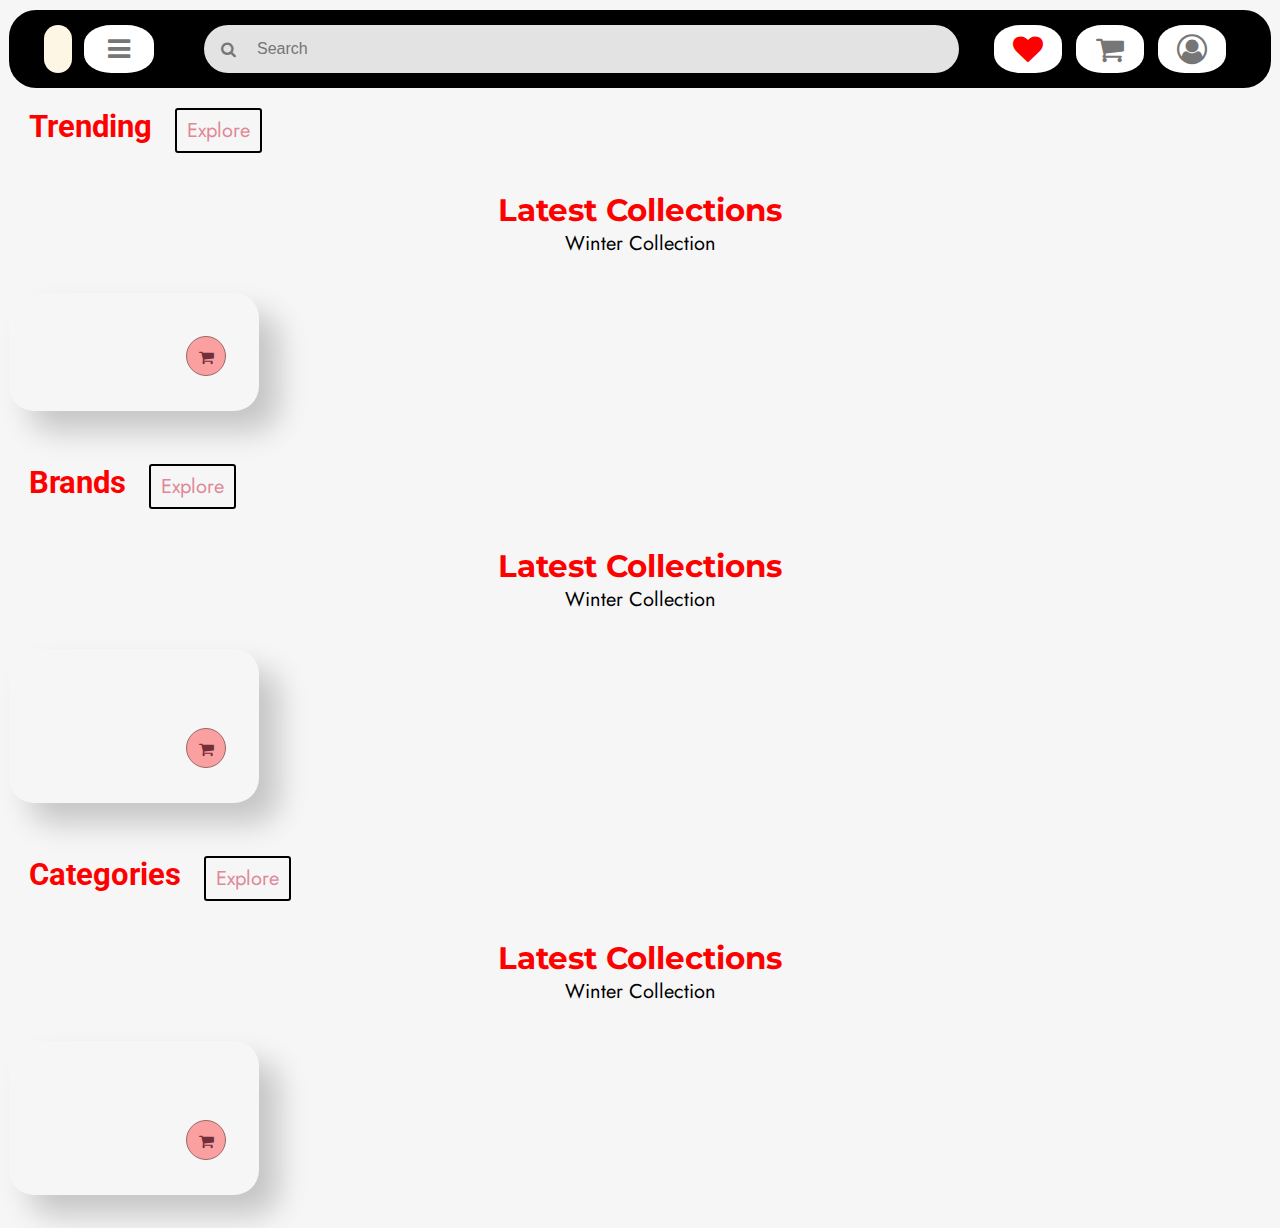
==== index.html @ bd1f5af5 "Add files via upload" ====
<!DOCTYPE html>
<html lang="en" dir="ltr">
  <head>
    <meta charset="utf-8">
    <title></title>
  <link rel="stylesheet" href="https://cdnjs.cloudflare.com/ajax/libs/font-awesome/4.7.0/css/font-awesome.min.css">
 <!-- fonts -->
 <link rel="preconnect" href="https://fonts.googleapis.com">
 <link rel="preconnect" href="https://fonts.gstatic.com" crossorigin>
 <link href="https://fonts.googleapis.com/css2?family=Jost:wght@300&family=Montserrat:ital,wght@1,100&family=Noto+Serif+JP:wght@200&family=Roboto:wght@300&display=swap" rel="stylesheet">
 <!-- fonts -->
    <link rel="stylesheet" href="styles.css">
  </head>
  <body>
    <div class="NavBar">
    <div class="left">
    <div class="homeDiv logo">  <a href="#" class="home"><img class="" src="images/logo.png" alt=""></div>
    <a href="#" class="items"><i class="fa fa-bars "style="font-size:26px;" aria-hidden="true"></i></a>

    </div>
    <div class="search">
    <i class="fa fa-search"></i>
      <input type="search" name="" placeholder="Search" id="">
    </div>
    <div class="right">
      <a href="#" class="items"><i class="fa fa-heart " style="font-size:30px;color:red"></i></a>
      <a href="#" class="items"><i class="fa fa-shopping-cart" style="font-size:30px;" aria-hidden="true"></i></a>

      <a href="#" class="items"><i class="fa fa-user-circle-o" style="font-size:30px;" aria-hidden="true"></i></a>
    </div>
  </div>
  <div class="title">
    <h2 class="tren">Trending</h2>
    <span class="trenBut"><a href="#" class="squ_btn">Explore</a></span>
  </div>
<secttion class="section-I1" id="iteam1">
  <h2>Latest Collections</h2>
  <p>Winter Collection</p>
  <div class="products-container">
    <div class="products">
      <img src="images/iteam1.jpg" alt="">
      <ul class=rightElementsOfProduct>
        <li>
          <i class="fa fa-heart"></i>
          <!-- <span>Wishlist</span> -->
        </li>
        <li>
          <i class="fa fa-shopping-cart"></i>
          <!-- <span>Cart</span> -->
        </li>
        <li>
          <i class="fa fa-eye"></i>
          <!-- <span>Like</span> -->
        </li>
      </ul>
      <div class="information">
        <h4>Price of Product</h4>
        <div class="star">
          <i class="fa fa-star"></i>
          <i class="fa fa-star"></i>
          <i class="fa fa-star"></i>
          <i class="fa fa-star"></i>
        </div>
      </div>
      <a href="#"><i class="fa fa-shopping-cart product-cart" ></i></a>
    </div>
  </div>
</secttion>












<div class="title">
  <h2 class="tren">Brands</h2>
  <span class="trenBut"><a href="#" class="squ_btn">Explore</a></span>
</div>
<secttion class="section-I1" id="iteam1">
<h2>Latest Collections</h2>
<p>Winter Collection</p>
<div class="products-container">
  <div class="products">
    <img src="images/iteam1.jpg" alt="">
    <div class="information">
      <span>Product Name</span>
      <h5>Additional Information</h5>
      <div class="star">
        <i class="fa fa-star"></i>
        <i class="fa fa-star"></i>
        <i class="fa fa-star"></i>
        <i class="fa fa-star"></i>
      </div>
      <h4>Price of Product</h4>
    </div>
    <a href="#"><i class="fa fa-shopping-cart product-cart" ></i></a>
  </div>
</div>
</secttion>










<div class="title">
  <h2 class="tren">Categories</h2>
  <span class="trenBut"><a href="#" class="squ_btn">Explore</a></span>
</div>
<secttion class="section-I1" id="iteam1">
<h2>Latest Collections</h2>
<p>Winter Collection</p>
<div class="products-container">
  <div class="products">
    <img src="images/iteam1.jpg" alt="">
    <div class="information">
      <span>Product Name</span>
      <h5>Additional Information</h5>
      <div class="star">
        <i class="fa fa-star"></i>
        <i class="fa fa-star"></i>
        <i class="fa fa-star"></i>
        <i class="fa fa-star"></i>
      </div>
      <h4>Price of Product</h4>
    </div>
    <a href="#"><i class="fa fa-shopping-cart product-cart" ></i></a>
  </div>
</div>
</secttion>
  </body>
</html>
---- styles.css ----
* {
  margin: 0 3px;
  padding: 0;
  box-sizing: border-box;
  font-size: 1rem;
}
body {
  background: #f6f6f6;
}
* a {
  text-decoration: none;
  color: #151515;
}
.NavBar {
  display: flex;
  align-items: center;
  justify-content: space-between;
  background-color: #000;
  padding: 0.938rem;
  border-radius: 27px;
  margin-top: 10px;

}

.left {
  display: flex;
  align-items: center;
  width: 20%;
  transform: translateX(14px);
}
/* .left .logo {
  border-radius: 50%;
  width: 3rem;
  height: 3rem;
  display: flex;
  align-items: center;
  justify-content: center;
}
.left .logo:hover {
  background-color: #e5e5e5;
}
.left .logo i {
  color: #e60022;
  font-size: 24px;
} */

.left .homeDiv {
font-weight: bolder;
  height: 3rem;
  color: #fff;
  padding: 0.5rem;
  background-color: #fff;
  display: flex;
  align-items: center;
  justify-content: center;
  border-radius: 1.563rem;
}
.left .logo{
background-color: #FDF6E4;
}
.left .homeDiv .home .MannText{
  color: red;
  font-size: 22px;
}
.avatar {
  width: 3rem;
  height: 3rem;
  border-radius: 50%;
  display: flex;
  align-items: center;
  justify-content: center;
}
.avatar .img {
  height: 2rem;
  width: 2rem;
  position: relative;
  border-radius: 50%;
  overflow: hidden;
}
.avatar .img img {
  position: absolute;
  object-fit: cover;
  width: 100%;
  height: 100%;
}
.search {
  width: 71%;
  display: flex;
  justify-content: center;
  align-items: center;
  height: 3rem;
  border-radius: 25px;
  overflow: hidden;
  background: #e3e3e3;
    transform: translateX(-42px);
}
.search:hover {
  background: #c9c9c9;
}
.search i {
  width: 3rem;
  height: 3rem;
  display: flex;
  align-items: center;
  justify-content: center;
  color: #767676;

}
.search input {
  width: 100%;
  border: none;
  background: none;
  outline: none;
  padding-right: 1rem;

}
}
.search input::placeholder {
  color: #767676;
  font-size: 1rem;
}
.right {
  width: 20%;
  display: flex;
  align-items: center;
  transform: translateX(-16px);
}
.items {
  background-color: #fff;
  border-radius: 39%;
  width: 4.4rem;
  height: 3rem;
  display: flex;
  align-items: center;
  justify-content: center;
      margin-right: 11px;
}
.items:hover {
  background: #e5e5e5;
}
.items i {
  font-size: 1rem;
  color: #767676;
}
/* Treanding section */
.title{
  margin: 20px;
}

h2{
  font-size: 31px;
  color: red;
  font-family: 'Montserrat', sans-serif;
}
p{
  font-family: 'Jost', sans-serif;
  font-size: 20px;
}
.trenBut{
  display: inline-block;
  padding-left: 10px;
  font-family: 'Noto Serif JP', serif;
}
.tren{
  display: inline-block;
font-family: 'Roboto', sans-serif;
}
.title .squ_btn {
  font-family: 'Jost', sans-serif;
font-size: 20px;
    display: inline-block;
    padding: 0.3em 0.5em;
    text-decoration: none;
    color: #DF8896;
    border: solid 2px #000000;
    border-radius: 3px;
    transition: .4s;
}

.squ_btn:hover {
    background: #DF8896;
    color: white;
}
/* Treanding section */

/* products css */
#iteam1{
  text-align: center;
}
#iteam1 .products-container{
  display: flex;
  flex-wrap: wrap;
  justify-content: space-between;
  padding-top: 20px;
}
#iteam1 .products{
  width: 23%;
  max-width: 250px;
  padding: 10px 12px;
  border: 1px solid #cce&d0;
  border-radius: 25px;
cursor: pointer;
box-shadow: 20px 20px 30px rgba(0,0,0,0.2);
transition: 0.2s ease;
margin : 15px 0;
position: relative;
}
#iteam1 .products:hover{
  box-shadow: 20px 20px 30px rgba(0,0,0,0.6);

}
#iteam1 .products img{
  width: 100%;
  border-radius: 20px;
}
#iteam1 .products .information{
text-align: left;
padding: 10px 0;
opacity: 0;

}
#iteam1 .products .information:hover{
  opacity: 1;
}

#iteam1 .products .information i{
  font-size: 12px;
  color: rgb(243,181,25);
}
#iteam1 .products .information h4{
  padding-top: 7px;
  color: #D2042D;
  font-size: 15px;
  font-weight: 700;
}

#iteam1 .products .product-cart{
  width: 40px;
  height: 40px;
  line-height:40px;
  border-radius: 50px;
  background-color: #FAA0A0;
  font-weight: 500px;
  color: 	#722F37;
  border: 1px solid #986868;
  position: absolute;
  bottom:35px;
  right: 30px;
}

.rightElementsOfProduct{
  position: absolute;
  top: 10px;
  right: 10px;
}
.rightElementsOfProduct li{
  position: relative;
  list-style: none;
  width: 40px;
  height: 40px;
  background: #fff;
  display: flex;
  justify-content: center;
  align-items: center;
  margin: 4px;
  cursor: pointer;
opacity: 0;
transition: .1s;

}
.rightElementsOfProduct li:nth-child(2){
  transition-delay: 0.05s;
}
.rightElementsOfProduct li:nth-child(3){
  transition-delay: 0.1s;
}
.products:hover .rightElementsOfProduct li{
  opacity: 1;
}
.rightElementsOfProduct li:hover{
  background: #ff2020;
  color: #fff;
}
/*  */
/* products css */



/* .items-down {
  border-radius: 30%;
width: 3rem;
height: 2.8rem;
  display: flex;
  align-items: center;
  justify-content: center;
  padding: 0.3rem;
}
.items-down:hover {
  background: #e5e5e5;
} */



/* .rightElementsOfProduct li span{
  position: absolute;
  right: 50px;top: 22px;
  transform: translateY(-50%) translateX(-20px);
  white-space: nowrap;
  padding: 4px 60px;
  background-color: #fff;
  color: #333;
  font-weight: 500;
  font-size: 12px;
  border-radius: 4px;
  pointer-events: none;
  opacity: 0;
  transition: 0.4s;
}
.rightElementsOfProduct li:hover span{
  transform: translateY(-50%) translateX(0px);
  opacity: 1;
}
.rightElementsOfProduct li span::before{
  content: "";
  position: absolute;
  top: 50%;
  right: -4px;
  width: 8px;
  height: 8px;
  background: #fff;
  transform: translateY(-50%) rotate(45deg);

} */
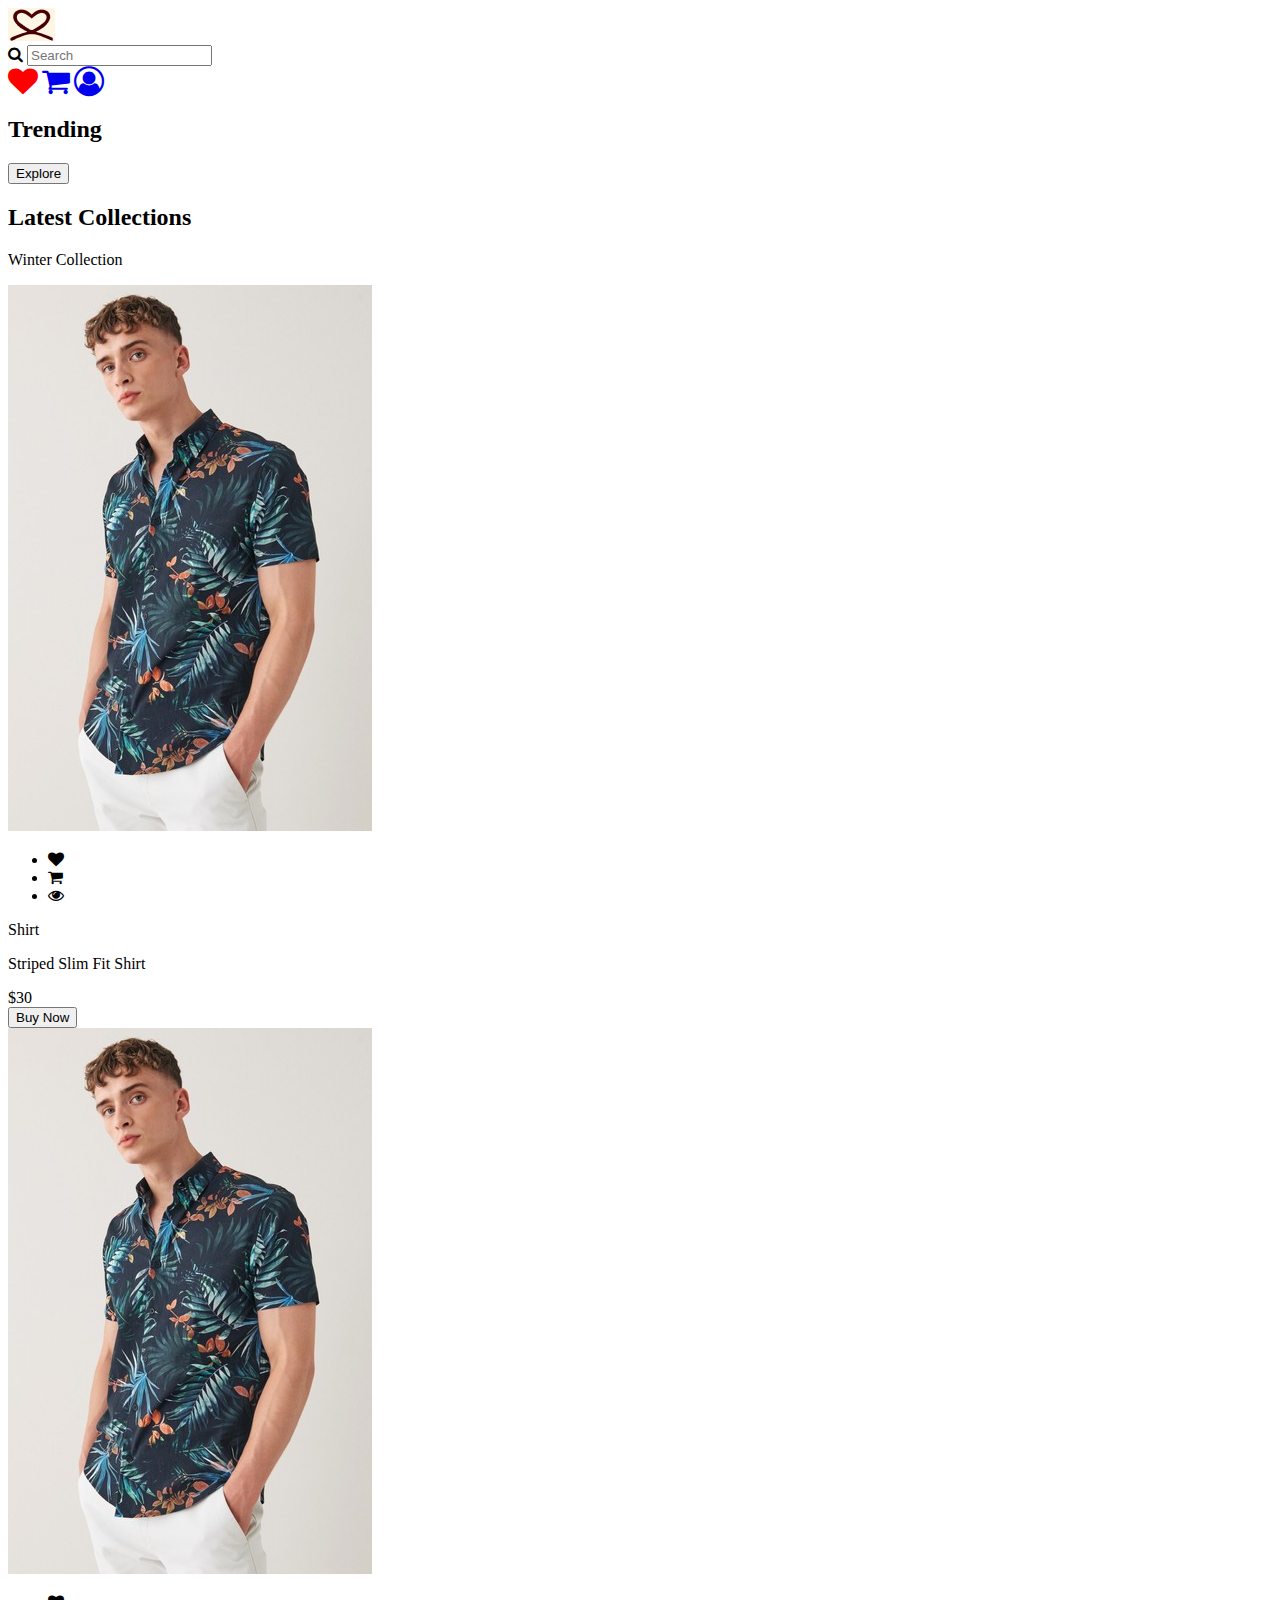
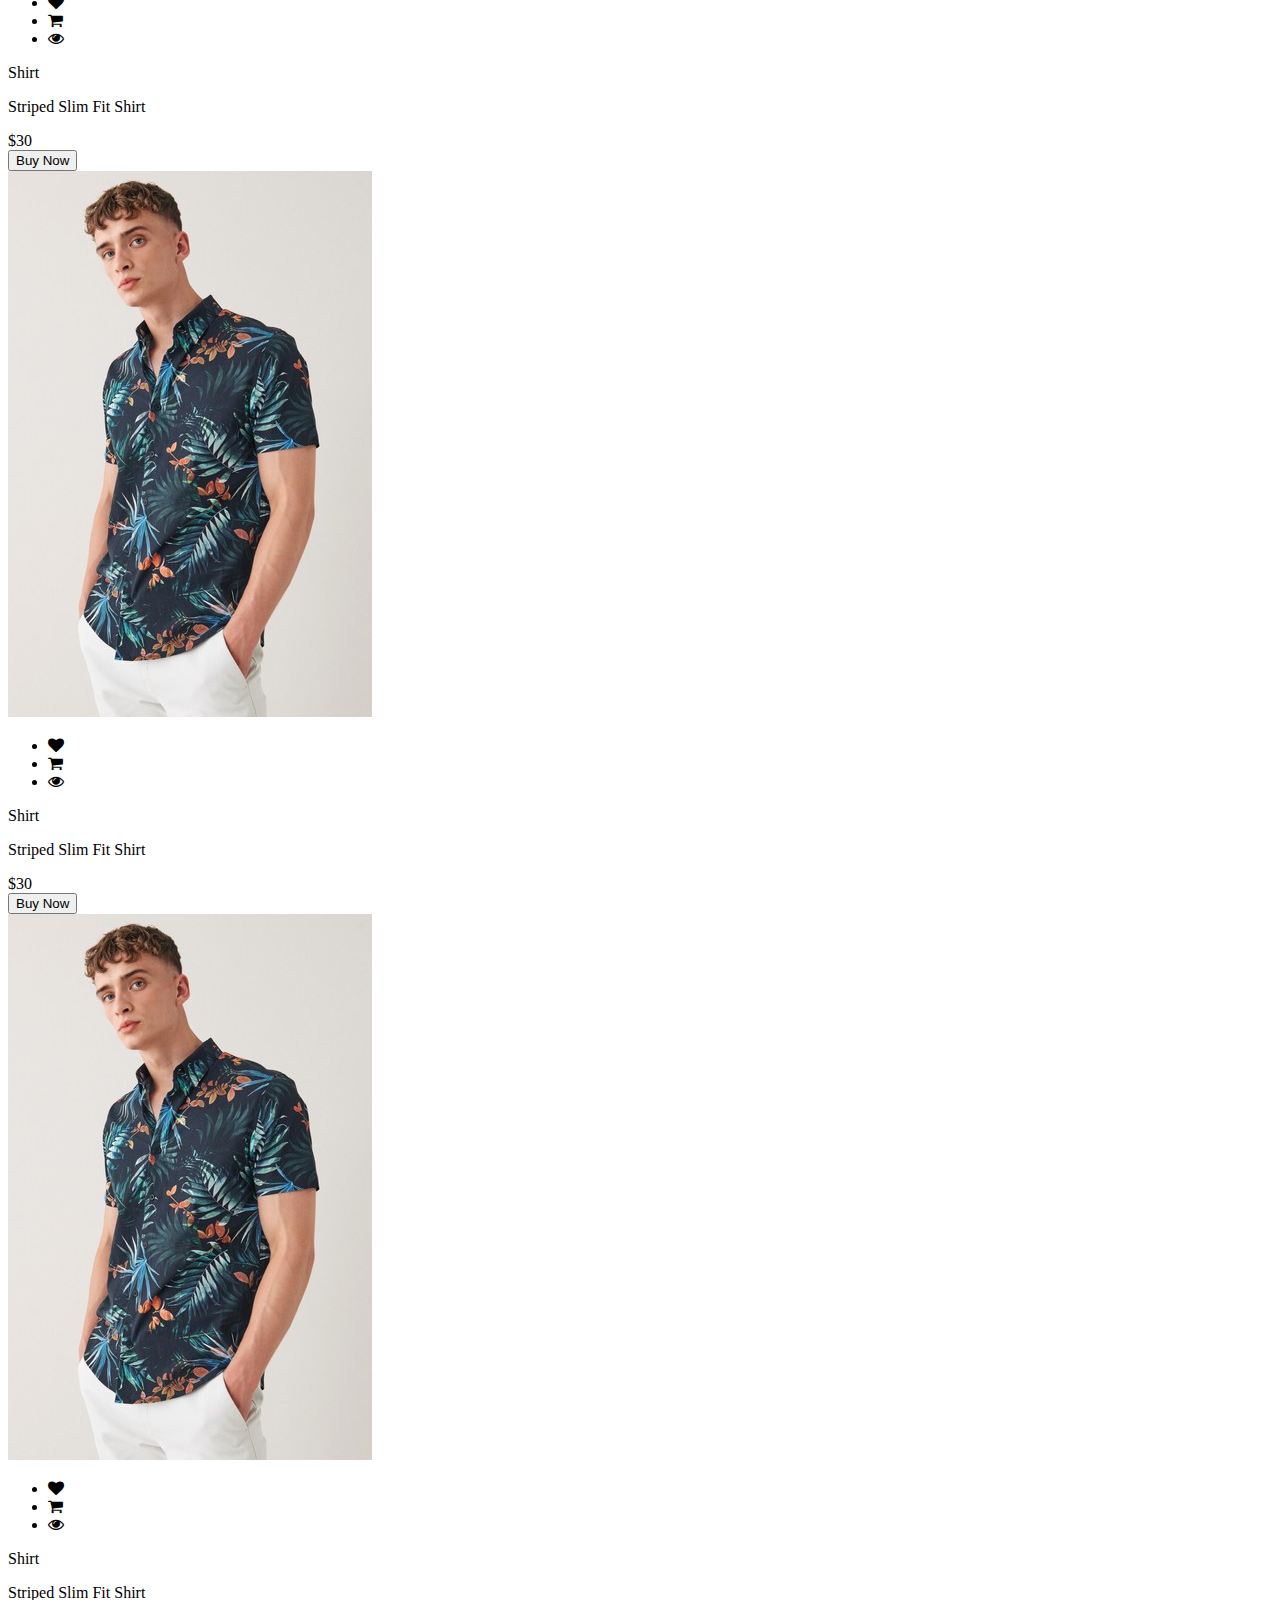
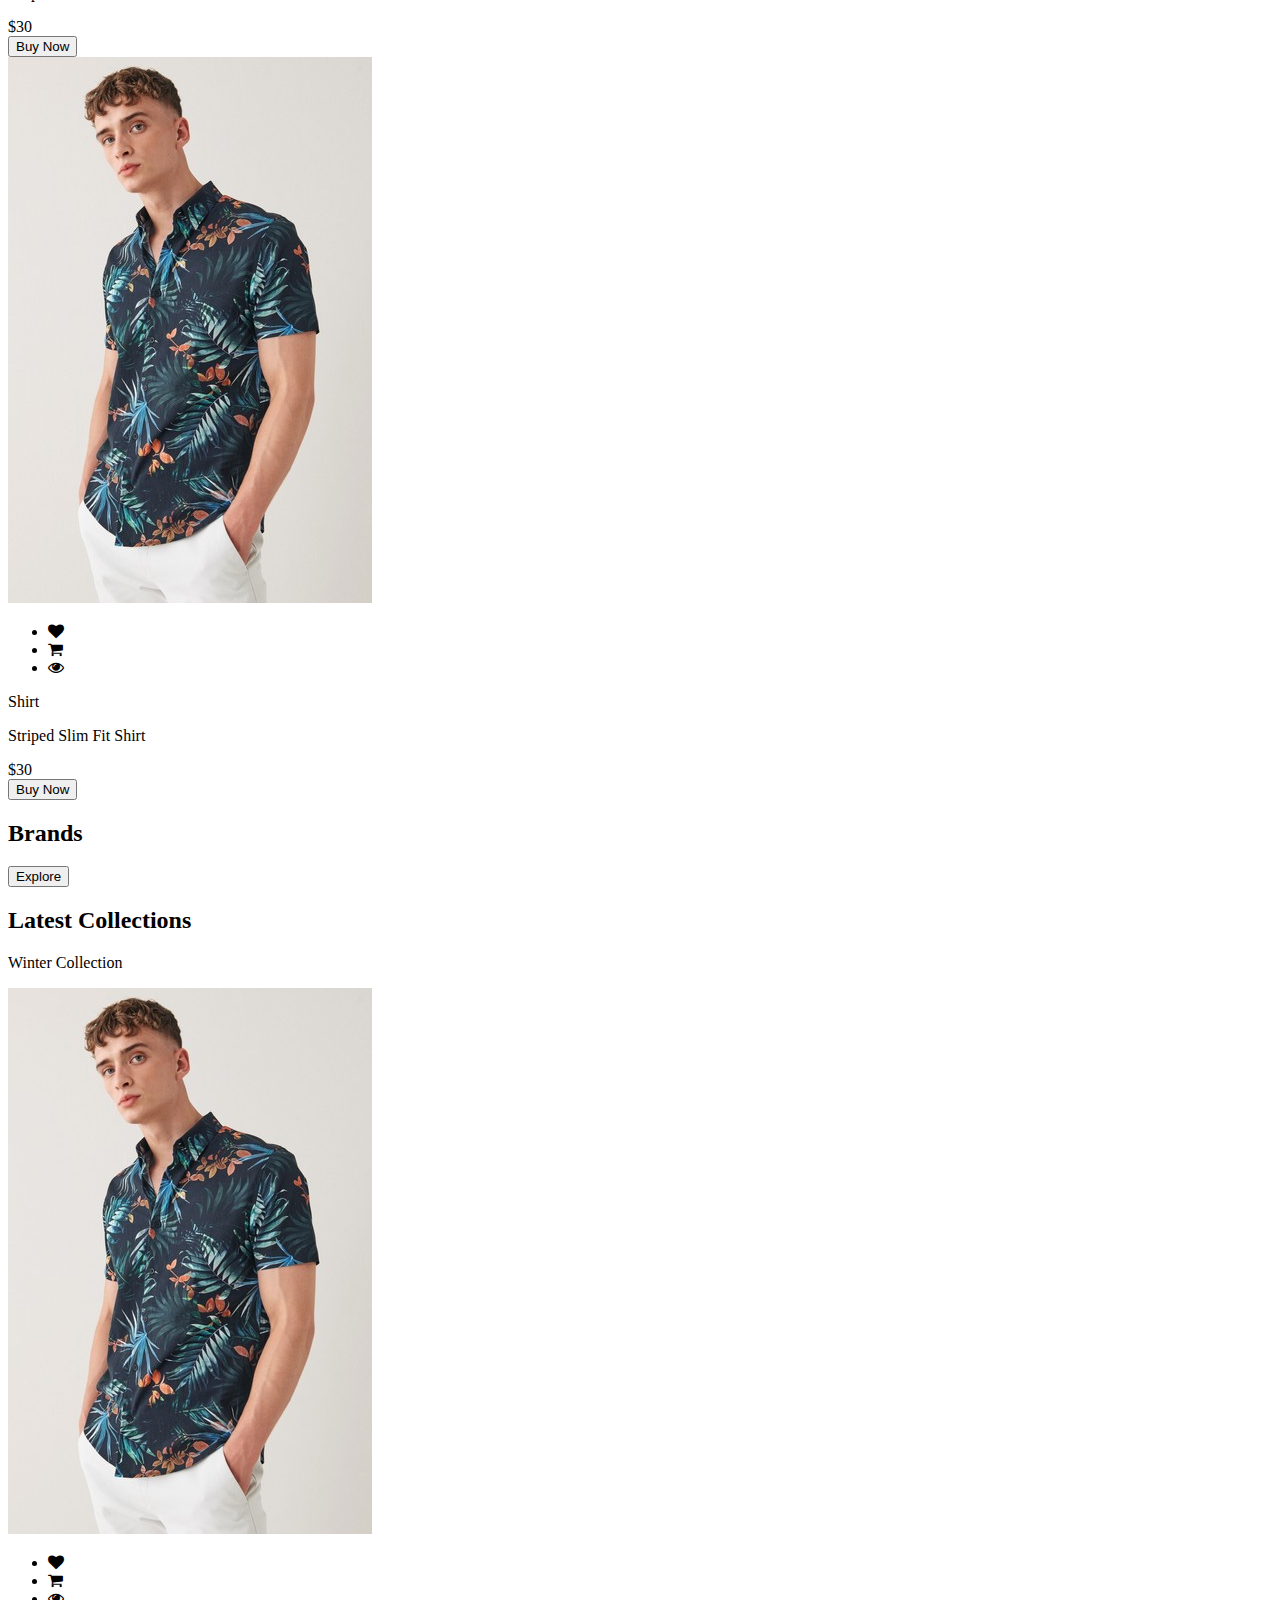
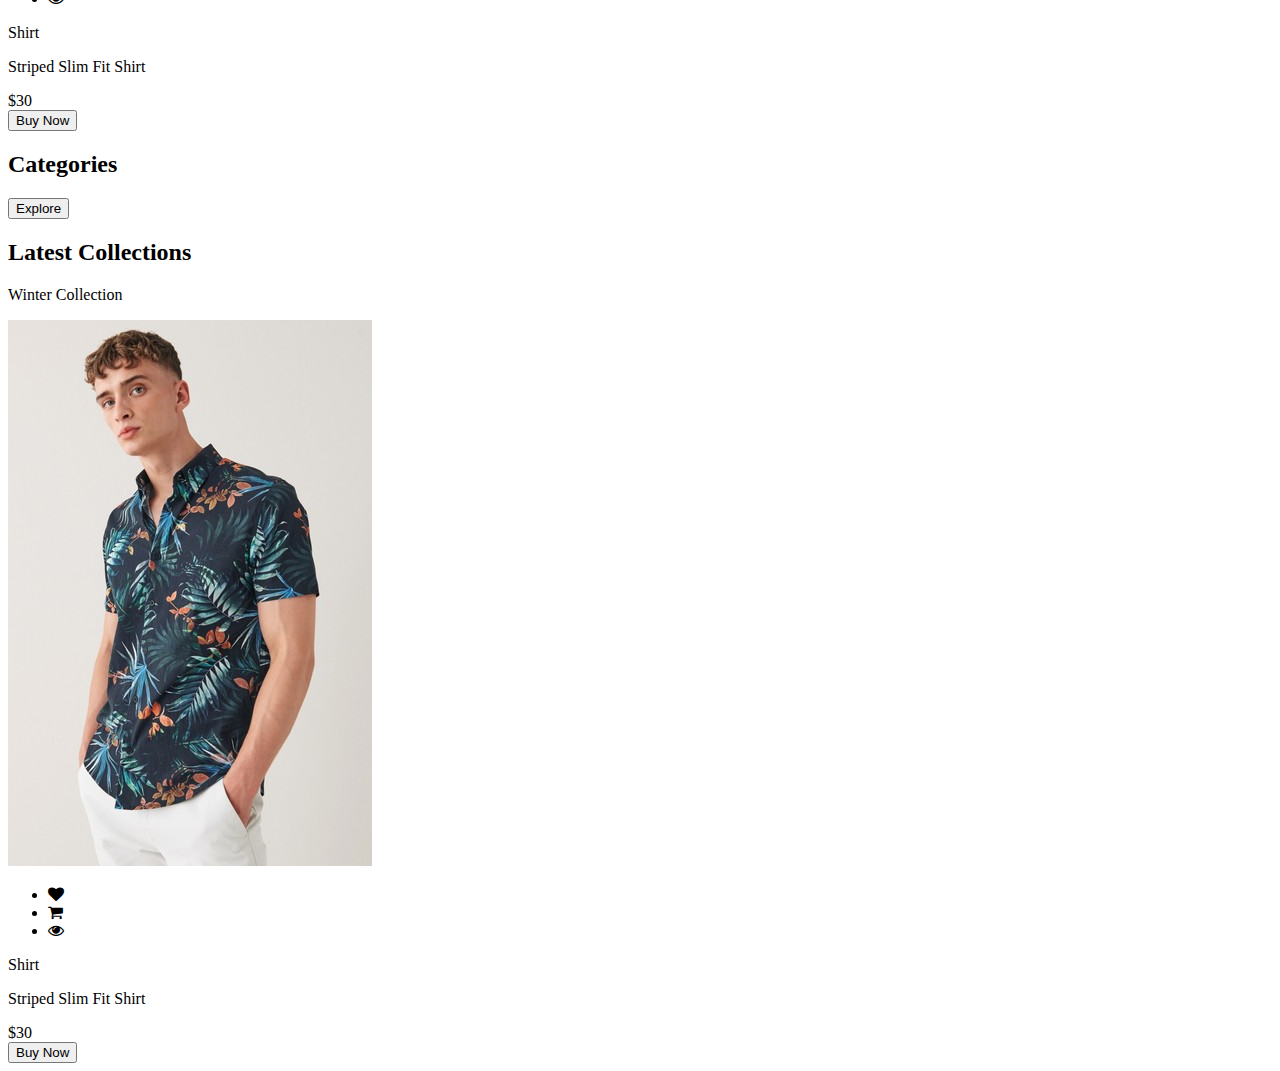
==== commit ce0039c4: "Update index.html" ====
--- a/index.html
+++ b/index.html
@@ -7,15 +7,21 @@
  <!-- fonts -->
  <link rel="preconnect" href="https://fonts.googleapis.com">
  <link rel="preconnect" href="https://fonts.gstatic.com" crossorigin>
- <link href="https://fonts.googleapis.com/css2?family=Jost:wght@300&family=Montserrat:ital,wght@1,100&family=Noto+Serif+JP:wght@200&family=Roboto:wght@300&display=swap" rel="stylesheet">
+<link href="https://fonts.googleapis.com/css2?family=Jost:wght@300&family=Montserrat:ital,wght@1,100&family=Noto+Serif+JP:wght@200&family=Roboto:wght@300&display=swap" rel="stylesheet">
+<link href="https://fonts.googleapis.com/css2?family=Edu+SA+Beginner:wght@500&family=Edu+VIC+WA+NT+Beginner:wght@500&display=swap" rel="stylesheet">
  <!-- fonts -->
-    <link rel="stylesheet" href="styles.css">
+    <link rel="stylesheet" href="css/styles.css">
+
   </head>
   <body>
     <div class="NavBar">
     <div class="left">
     <div class="homeDiv logo">  <a href="#" class="home"><img class="" src="images/logo.png" alt=""></div>
-    <a href="#" class="items"><i class="fa fa-bars "style="font-size:26px;" aria-hidden="true"></i></a>
+    <a href="#" class="items">       <div class="hamburger-lines">
+              <span class="line line1"></span>
+              <span class="line line2"></span>
+              <span class="line line3"></span>
+            </div>  </a>
 
     </div>
     <div class="search">
@@ -29,43 +35,185 @@
       <a href="#" class="items"><i class="fa fa-user-circle-o" style="font-size:30px;" aria-hidden="true"></i></a>
     </div>
   </div>
+
+
+
   <div class="title">
     <h2 class="tren">Trending</h2>
-    <span class="trenBut"><a href="#" class="squ_btn">Explore</a></span>
-  </div>
-<secttion class="section-I1" id="iteam1">
+    <button type="button" class="buttonn slide">
+  <div class="ExploreFont">Explore</div>
+  <i class="icon-arrow-right"></i>
+</button>
+  </div>
+
+
+
+<section class="section-I1" id="iteam1">
   <h2>Latest Collections</h2>
   <p>Winter Collection</p>
   <div class="products-container">
-    <div class="products">
-      <img src="images/iteam1.jpg" alt="">
-      <ul class=rightElementsOfProduct>
-        <li>
-          <i class="fa fa-heart"></i>
-          <!-- <span>Wishlist</span> -->
-        </li>
-        <li>
-          <i class="fa fa-shopping-cart"></i>
-          <!-- <span>Cart</span> -->
-        </li>
-        <li>
-          <i class="fa fa-eye"></i>
-          <!-- <span>Like</span> -->
-        </li>
-      </ul>
-      <div class="information">
-        <h4>Price of Product</h4>
-        <div class="star">
-          <i class="fa fa-star"></i>
-          <i class="fa fa-star"></i>
-          <i class="fa fa-star"></i>
-          <i class="fa fa-star"></i>
-        </div>
-      </div>
-      <a href="#"><i class="fa fa-shopping-cart product-cart" ></i></a>
-    </div>
-  </div>
-</secttion>
+
+
+    <div class="products">
+      <img src="images/iteam1.jpg" alt="">
+      <ul class=rightElementsOfProduct>
+        <li>
+          <i class="fa fa-heart"></i>
+          <!-- <span>Wishlist</span> -->
+        </li>
+        <li>
+          <i class="fa fa-shopping-cart"></i>
+          <!-- <span>Cart</span> -->
+        </li>
+        <li>
+          <i class="fa fa-eye"></i>
+          <!-- <span>Like</span> -->
+        </li>
+      </ul>
+
+      <div class="content">
+        <div class="row">
+          <div class="details">
+            <span>Shirt</span>
+            <p>Striped Slim Fit Shirt</p>
+          </div>
+          <div class="price">$30</div>
+        </div>
+        <div class="buttons">
+          <button>Buy Now</button>
+        </div>
+      </div>
+    </div>
+
+
+    <div class="products">
+      <img src="images/iteam1.jpg" alt="">
+      <ul class=rightElementsOfProduct>
+        <li>
+          <i class="fa fa-heart"></i>
+          <!-- <span>Wishlist</span> -->
+        </li>
+        <li>
+          <i class="fa fa-shopping-cart"></i>
+          <!-- <span>Cart</span> -->
+        </li>
+        <li>
+          <i class="fa fa-eye"></i>
+          <!-- <span>Like</span> -->
+        </li>
+      </ul>
+
+      <div class="content">
+        <div class="row">
+          <div class="details">
+            <span>Shirt</span>
+            <p>Striped Slim Fit Shirt</p>
+          </div>
+          <div class="price">$30</div>
+        </div>
+        <div class="buttons">
+          <button>Buy Now</button>
+        </div>
+      </div>
+    </div>
+
+
+    <div class="products">
+      <img src="images/iteam1.jpg" alt="">
+      <ul class=rightElementsOfProduct>
+        <li>
+          <i class="fa fa-heart"></i>
+          <!-- <span>Wishlist</span> -->
+        </li>
+        <li>
+          <i class="fa fa-shopping-cart"></i>
+          <!-- <span>Cart</span> -->
+        </li>
+        <li>
+          <i class="fa fa-eye"></i>
+          <!-- <span>Like</span> -->
+        </li>
+      </ul>
+
+      <div class="content">
+        <div class="row">
+          <div class="details">
+            <span>Shirt</span>
+            <p>Striped Slim Fit Shirt</p>
+          </div>
+          <div class="price">$30</div>
+        </div>
+        <div class="buttons">
+          <button>Buy Now</button>
+        </div>
+      </div>
+    </div>
+
+    <div class="products">
+      <img src="images/iteam1.jpg" alt="">
+      <ul class=rightElementsOfProduct>
+        <li>
+          <i class="fa fa-heart"></i>
+          <!-- <span>Wishlist</span> -->
+        </li>
+        <li>
+          <i class="fa fa-shopping-cart"></i>
+          <!-- <span>Cart</span> -->
+        </li>
+        <li>
+          <i class="fa fa-eye"></i>
+          <!-- <span>Like</span> -->
+        </li>
+      </ul>
+
+      <div class="content">
+        <div class="row">
+          <div class="details">
+            <span>Shirt</span>
+            <p>Striped Slim Fit Shirt</p>
+          </div>
+          <div class="price">$30</div>
+        </div>
+        <div class="buttons">
+          <button>Buy Now</button>
+        </div>
+      </div>
+    </div>
+
+    <div class="products">
+      <img src="images/iteam1.jpg" alt="">
+      <ul class=rightElementsOfProduct>
+        <li>
+          <i class="fa fa-heart"></i>
+          <!-- <span>Wishlist</span> -->
+        </li>
+        <li>
+          <i class="fa fa-shopping-cart"></i>
+          <!-- <span>Cart</span> -->
+        </li>
+        <li>
+          <i class="fa fa-eye"></i>
+          <!-- <span>Like</span> -->
+        </li>
+      </ul>
+
+      <div class="content">
+        <div class="row">
+          <div class="details">
+            <span>Shirt</span>
+            <p>Striped Slim Fit Shirt</p>
+          </div>
+          <div class="price">$30</div>
+        </div>
+        <div class="buttons">
+          <button>Buy Now</button>
+        </div>
+      </div>
+    </div>
+
+
+  </div>
+</section>
 
 
 
@@ -80,29 +228,47 @@
 
 <div class="title">
   <h2 class="tren">Brands</h2>
-  <span class="trenBut"><a href="#" class="squ_btn">Explore</a></span>
+  <button type="button" class="buttonn slide">
+<div class="ExploreFont">Explore</div>
+<i class="icon-arrow-right"></i>
+</button>
 </div>
-<secttion class="section-I1" id="iteam1">
+<section class="section-I1" id="iteam1">
 <h2>Latest Collections</h2>
 <p>Winter Collection</p>
 <div class="products-container">
   <div class="products">
     <img src="images/iteam1.jpg" alt="">
-    <div class="information">
-      <span>Product Name</span>
-      <h5>Additional Information</h5>
-      <div class="star">
-        <i class="fa fa-star"></i>
-        <i class="fa fa-star"></i>
-        <i class="fa fa-star"></i>
-        <i class="fa fa-star"></i>
-      </div>
-      <h4>Price of Product</h4>
-    </div>
-    <a href="#"><i class="fa fa-shopping-cart product-cart" ></i></a>
+    <ul class=rightElementsOfProduct>
+      <li>
+        <i class="fa fa-heart"></i>
+        <!-- <span>Wishlist</span> -->
+      </li>
+      <li>
+        <i class="fa fa-shopping-cart"></i>
+        <!-- <span>Cart</span> -->
+      </li>
+      <li>
+        <i class="fa fa-eye"></i>
+        <!-- <span>Like</span> -->
+      </li>
+    </ul>
+
+    <div class="content">
+      <div class="row">
+        <div class="details">
+          <span>Shirt</span>
+          <p>Striped Slim Fit Shirt</p>
+        </div>
+        <div class="price">$30</div>
+      </div>
+      <div class="buttons">
+        <button>Buy Now</button>
+      </div>
+    </div>
   </div>
 </div>
-</secttion>
+</section>
 
 
 
@@ -115,28 +281,46 @@
 
 <div class="title">
   <h2 class="tren">Categories</h2>
-  <span class="trenBut"><a href="#" class="squ_btn">Explore</a></span>
+  <button type="button" class="buttonn slide">
+<div class="ExploreFont">Explore</div>
+<i class="icon-arrow-right"></i>
+</button>
 </div>
-<secttion class="section-I1" id="iteam1">
+<section class="section-I1" id="iteam1">
 <h2>Latest Collections</h2>
 <p>Winter Collection</p>
 <div class="products-container">
   <div class="products">
     <img src="images/iteam1.jpg" alt="">
-    <div class="information">
-      <span>Product Name</span>
-      <h5>Additional Information</h5>
-      <div class="star">
-        <i class="fa fa-star"></i>
-        <i class="fa fa-star"></i>
-        <i class="fa fa-star"></i>
-        <i class="fa fa-star"></i>
-      </div>
-      <h4>Price of Product</h4>
-    </div>
-    <a href="#"><i class="fa fa-shopping-cart product-cart" ></i></a>
+    <ul class=rightElementsOfProduct>
+      <li>
+        <i class="fa fa-heart"></i>
+        <!-- <span>Wishlist</span> -->
+      </li>
+      <li>
+        <i class="fa fa-shopping-cart"></i>
+        <!-- <span>Cart</span> -->
+      </li>
+      <li>
+        <i class="fa fa-eye"></i>
+        <!-- <span>Like</span> -->
+      </li>
+    </ul>
+
+    <div class="content">
+      <div class="row">
+        <div class="details">
+          <span>Shirt</span>
+          <p>Striped Slim Fit Shirt</p>
+        </div>
+        <div class="price">$30</div>
+      </div>
+      <div class="buttons">
+        <button>Buy Now</button>
+      </div>
+    </div>
   </div>
 </div>
-</secttion>
+</section>
   </body>
 </html>
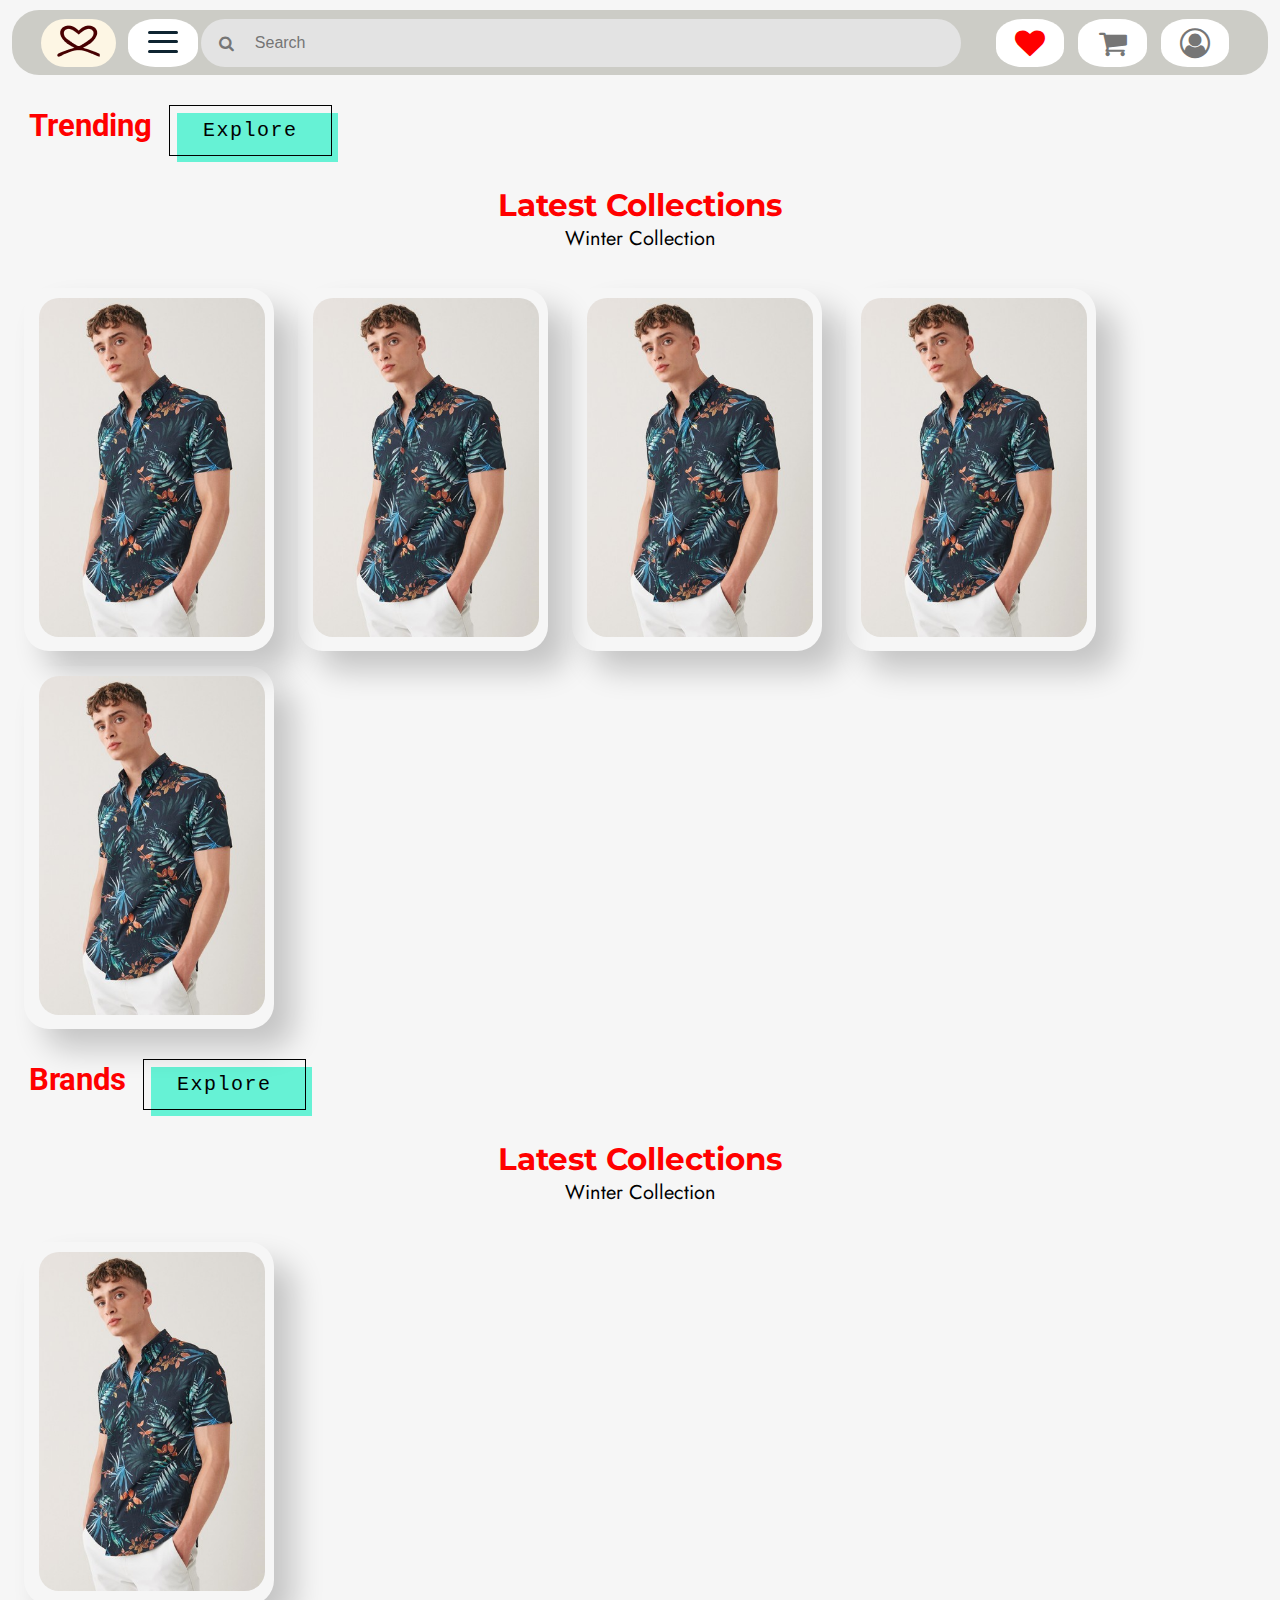
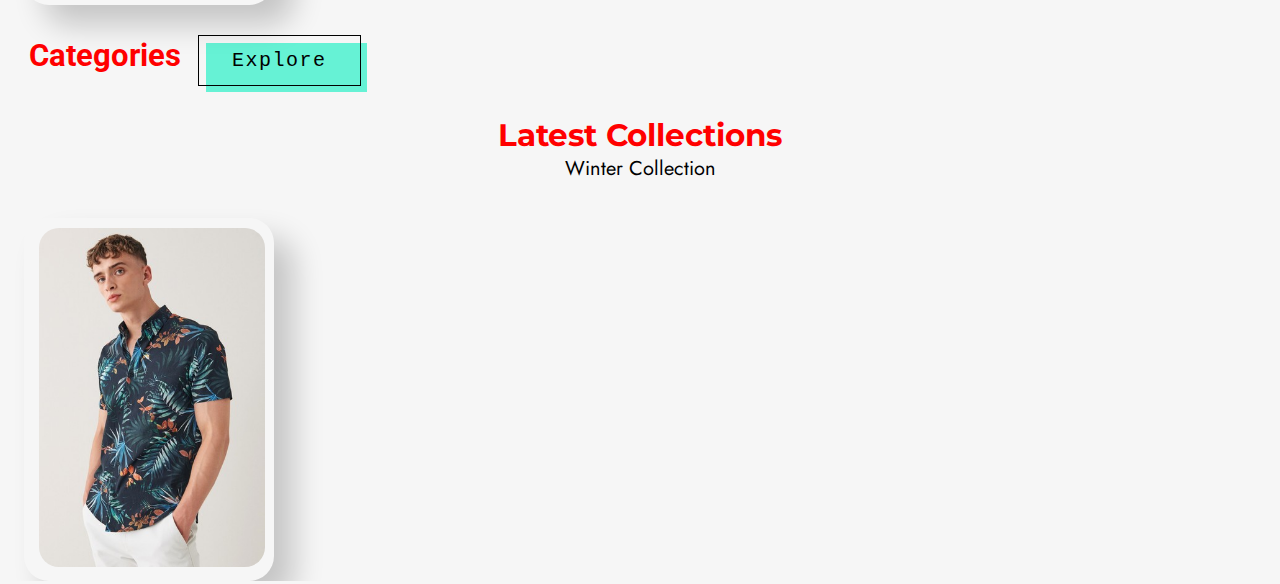
==== commit 43acdb13: "Update index.html" ====
--- a/index.html
+++ b/index.html
@@ -14,27 +14,30 @@
 
   </head>
   <body>
-    <div class="NavBar">
-    <div class="left">
-    <div class="homeDiv logo">  <a href="#" class="home"><img class="" src="images/logo.png" alt=""></div>
-    <a href="#" class="items">       <div class="hamburger-lines">
-              <span class="line line1"></span>
-              <span class="line line2"></span>
-              <span class="line line3"></span>
-            </div>  </a>
-
-    </div>
-    <div class="search">
-    <i class="fa fa-search"></i>
-      <input type="search" name="" placeholder="Search" id="">
-    </div>
-    <div class="right">
-      <a href="#" class="items"><i class="fa fa-heart " style="font-size:30px;color:red"></i></a>
-      <a href="#" class="items"><i class="fa fa-shopping-cart" style="font-size:30px;" aria-hidden="true"></i></a>
-
-      <a href="#" class="items"><i class="fa fa-user-circle-o" style="font-size:30px;" aria-hidden="true"></i></a>
-    </div>
-  </div>
+    <header class="sticky">
+      <div class="NavBar">
+      <div class="left">
+      <div class="homeDiv logo">  <a href="#" class="home"><img class="" src="images/logo.png" alt=""></div>
+      <a href="#" class="items">       <div class="hamburger-lines">
+                <span class="line line1"></span>
+                <span class="line line2"></span>
+                <span class="line line3"></span>
+              </div>  </a>
+
+      </div>
+      <div class="search">
+      <i class="fa fa-search"></i>
+        <input type="search" name="" placeholder="Search" id="">
+      </div>
+      <div class="right">
+        <a href="#" class="items"><i class="fa fa-heart " style="font-size:30px;color:red"></i></a>
+        <a href="#" class="items"><i class="fa fa-shopping-cart" style="font-size:30px;" aria-hidden="true"></i></a>
+
+        <a href="#" class="items"><i class="fa fa-user-circle-o" style="font-size:30px;" aria-hidden="true"></i></a>
+      </div>
+    </div>
+
+    </header>
 
 
 
--- a/css/styles.css
+++ b/css/styles.css
@@ -0,0 +1,482 @@
+ * {
+  margin: 0 3px;
+  padding: 0;
+  box-sizing: border-box;
+  font-size: 1rem;
+}
+html::-webkit-scrollbar {
+    display: none;
+}
+body {
+  background: #f6f6f6;
+}
+* a {
+  text-decoration: none;
+  color: #151515;
+}
+.NavBar {
+  display: flex;
+  align-items: center;
+  justify-content: space-between;
+  background-color: #CCCCC6;
+  padding: 0.538rem;
+  border-radius: 27px;
+  margin-top: 10px;
+
+}
+/* hamburger icon */
+.NavBar .hamburger-lines {
+  display: block;
+  height: 22px;
+      width: 30px;
+      position: absolute;
+      top: 12px;
+      left: 104px;
+  z-index: 2;
+  display: flex;
+  flex-direction: column;
+  justify-content: space-between;
+}
+
+.NavBar .hamburger-lines .line {
+  display: block;
+  height: 3px;
+  width: 100%;
+  border-radius: 10px;
+  background: #0e2431;
+}
+
+.NavBar .hamburger-lines .line1 {
+  transform-origin: 0% 0%;
+  transition: transform 0.4s ease-in-out;
+}
+
+.NavBar .hamburger-lines .line2 {
+  transition: transform 0.2s ease-in-out;
+}
+
+.NavBar .hamburger-lines .line3 {
+  transform-origin: 0% 100%;
+  transition: transform 0.4s ease-in-out;
+}
+/* hamburger icon */
+
+.left {
+  display: flex;
+  align-items: center;
+  width: 20%;
+  transform: translateX(14px);
+}
+/* .left .logo {
+  border-radius: 50%;
+  width: 3rem;
+  height: 3rem;
+  display: flex;
+  align-items: center;
+  justify-content: center;
+}
+.left .logo:hover {
+  background-color: #e5e5e5;
+}
+.left .logo i {
+  color: #e60022;
+  font-size: 24px;
+} */
+
+.left .homeDiv {
+font-weight: bolder;
+  height: 3rem;
+  color: #fff;
+  padding: 0.5rem;
+  background-color: #fff;
+  display: flex;
+  align-items: center;
+  justify-content: center;
+  border-radius: 1.563rem;
+}
+.left .logo{
+background-color: #FDF6E4;
+}
+.left .homeDiv .home .MannText{
+  color: red;
+  font-size: 22px;
+}
+.avatar {
+  width: 3rem;
+  height: 3rem;
+  border-radius: 50%;
+  display: flex;
+  align-items: center;
+  justify-content: center;
+}
+.avatar .img {
+  height: 2rem;
+  width: 2rem;
+  position: relative;
+  border-radius: 50%;
+  overflow: hidden;
+}
+.avatar .img img {
+  position: absolute;
+  object-fit: cover;
+  width: 100%;
+  height: 100%;
+}
+.search {
+  width: 71%;
+  display: flex;
+  justify-content: center;
+  align-items: center;
+  height: 3rem;
+  border-radius: 25px;
+  overflow: hidden;
+  background: #e3e3e3;
+    transform: translateX(-42px);
+}
+.search:hover {
+  background: #c9c9c9;
+}
+.search i {
+  width: 3rem;
+  height: 3rem;
+  display: flex;
+  align-items: center;
+  justify-content: center;
+  color: #767676;
+
+}
+.search input {
+  width: 100%;
+  border: none;
+  background: none;
+  outline: none;
+  padding-right: 1rem;
+
+}
+}
+.search input::placeholder {
+  color: #767676;
+  font-size: 1rem;
+}
+.right {
+  width: 20%;
+  display: flex;
+  align-items: center;
+  transform: translateX(-16px);
+}
+.items {
+  background-color: #fff;
+  border-radius: 39%;
+  width: 4.4rem;
+  height: 3rem;
+  display: flex;
+  align-items: center;
+  justify-content: center;
+      margin-right: 11px;
+}
+.items:hover {
+  background: #e5e5e5;
+}
+.items i {
+  font-size: 1rem;
+  color: #767676;
+}
+/* Treanding section */
+.title{
+  margin: 20px;
+}
+
+h2{
+  font-size: 31px;
+  color: red;
+  font-family: 'Montserrat', sans-serif;
+}
+p{
+  font-family: 'Jost', sans-serif;
+  font-size: 20px;
+}
+
+.tren{
+  display: inline-block;
+font-family: 'Roboto', sans-serif;
+}
+.buttonn {
+  margin: 10px;
+  font-family: inherit;
+}
+.slide {
+  letter-spacing: 1.5px;
+  padding: 13px 30px 13px;
+  outline: 0;
+  border: 1px solid black;
+  cursor: pointer;
+  position: relative;
+  background-color: rgba(0, 0, 0, 0);
+}
+.slide .ExploreFont{
+  font-size: 20px;
+  font-family: "Roboto Mono", monospace;
+
+}
+
+.slide i {
+  opacity: 0;
+  font-size: 13px;
+  transition: 0.2s;
+  position: absolute;
+  right: 10px;
+  top: 21px;
+  transition: transform 1;
+}
+
+.slide div {
+  transition: transform 0.8s;
+}
+
+.slide:hover div {
+  transform: translateX(-6px);
+}
+
+.slide::after {
+  content: "";
+  background-color: #66f2d5;
+  width: 100%;
+  z-index: -1;
+  position: absolute;
+  height: 100%;
+  top: 7px;
+  left: 7px;
+}
+
+.slide:hover i {
+  opacity: 1;
+  transform: translateX(-6px);
+}
+/* Treanding section */
+
+/* products css */
+#iteam1{
+  text-align: center;
+}
+#iteam1 .products-container{
+  display: flex;
+  flex-wrap: wrap;
+  /* justify-content: space-between; */
+  padding-top: 20px;
+  position: relative;
+
+}
+#iteam1 .products{
+  width: 23%;
+  max-width: 250px;
+  padding: 10px 12px;
+  border: 1px solid #cce&d0;
+  border-radius: 25px;
+cursor: pointer;
+box-shadow: 20px 20px 30px rgba(0,0,0,0.2);
+transition: 0.2s ease;
+margin : 15px 12px 0 12px;
+  overflow: hidden;
+position: relative;
+}
+#iteam1 .products:hover{
+  box-shadow: 20px 20px 30px rgba(0,0,0,0.6);
+
+}
+#iteam1 .products img{
+  width: 100%;
+  border-radius: 20px;
+}
+/* #iteam1 .products .information{
+text-align: left;
+padding: 10px 0;
+opacity: 0;
+
+}
+#iteam1 .products .information:hover{
+  opacity: 1;
+}
+
+#iteam1 .products .information i{
+  font-size: 12px;
+  color: rgb(243,181,25);
+}
+#iteam1 .products .information h4{
+  padding-top: 7px;
+  color: #D2042D;
+  font-size: 15px;
+  font-weight: 700;
+} */
+
+#iteam1 .products .content{
+  position: absolute;
+  width: 90.2%;
+  bottom: -50%;
+  background: #fff;
+  padding: 9px 5px 9px 5px;
+  transition: all 0.3s ease;
+  border-radius: 20px;
+  background: linear-gradient(135deg, rgba(255, 255, 255, 0.1), rgba(255, 255, 255, 0));
+ backdrop-filter: blur(10px);
+ -webkit-backdrop-filter: blur(10px);
+ border-radius: 20px;
+ border:1px solid rgba(255, 255, 255, 0.18);
+ box-shadow: 0 8px 32px 0 rgba(0, 0, 0, 0.37);
+}
+#iteam1 .products:hover .content{
+  bottom: 13px;
+}
+.products .content .row,
+.content .buttons{
+  display: flex;
+  justify-content: space-between;
+}
+.content .row .details span{
+  font-size: 22px;
+  font-weight: 500;
+  font-family: 'Edu SA Beginner', cursive;
+}
+.content .row .details p{
+  color: #333;
+  font-size: 17px;
+  font-weight: 400;
+  font-family: 'Edu VIC WA NT Beginner', cursive;
+
+}
+.content .row .price{
+  color: #ff7979;
+  font-size: 25px;
+  font-weight: 600;
+}
+.content .buttons{
+  margin-top: 20px;
+  justify-content: center;
+}
+.content .buttons button{
+  width: 55%;
+  padding: 5px 0;
+  outline: none;
+  cursor: pointer;
+  font-size: 16px;
+  font-weight: 500;
+  border-radius: 3px;
+  border: 2px solid #ff7979;
+  text-transform: uppercase;
+  transition: all 0.3s ease;
+}
+.buttons button:first-child{
+  color: #ff7979;
+  margin-right: 10px;
+  background: #fff;
+}
+button:first-child:hover{
+  color: #fff;
+  background: #ff7979;
+}
+.buttons button:last-child{
+  color: #fff;
+  margin-left: 10px;
+  background: #ff7979;
+}
+button:last-child:hover{
+  background: #ff6666;
+  border-color: #ff6666;
+}
+
+
+
+
+
+
+
+
+
+
+
+
+
+
+
+.rightElementsOfProduct{
+  position: absolute;
+  top: 10px;
+  right: 10px;
+}
+.rightElementsOfProduct li{
+  position: relative;
+  list-style: none;
+  width: 40px;
+  height: 40px;
+  background: #fff;
+  display: flex;
+  justify-content: center;
+  align-items: center;
+  margin: 4px;
+  cursor: pointer;
+opacity: 0;
+transition: .1s;
+border-radius: 50%;
+}
+.rightElementsOfProduct li:nth-child(2){
+  transition-delay: 0.05s;
+}
+.rightElementsOfProduct li:nth-child(3){
+  transition-delay: 0.1s;
+}
+.products:hover .rightElementsOfProduct li{
+  opacity: 1;
+}
+.rightElementsOfProduct li:hover{
+  background: #ff2020;
+  color: #fff;
+}
+/*  */
+/* products css */
+
+
+
+/* .items-down {
+  border-radius: 30%;
+width: 3rem;
+height: 2.8rem;
+  display: flex;
+  align-items: center;
+  justify-content: center;
+  padding: 0.3rem;
+}
+.items-down:hover {
+  background: #e5e5e5;
+} */
+
+
+
+/* .rightElementsOfProduct li span{
+  position: absolute;
+  right: 50px;top: 22px;
+  transform: translateY(-50%) translateX(-20px);
+  white-space: nowrap;
+  padding: 4px 60px;
+  background-color: #fff;
+  color: #333;
+  font-weight: 500;
+  font-size: 12px;
+  border-radius: 4px;
+  pointer-events: none;
+  opacity: 0;
+  transition: 0.4s;
+}
+.rightElementsOfProduct li:hover span{
+  transform: translateY(-50%) translateX(0px);
+  opacity: 1;
+}
+.rightElementsOfProduct li span::before{
+  content: "";
+  position: absolute;
+  top: 50%;
+  right: -4px;
+  width: 8px;
+  height: 8px;
+  background: #fff;
+  transform: translateY(-50%) rotate(45deg);
+
+} */
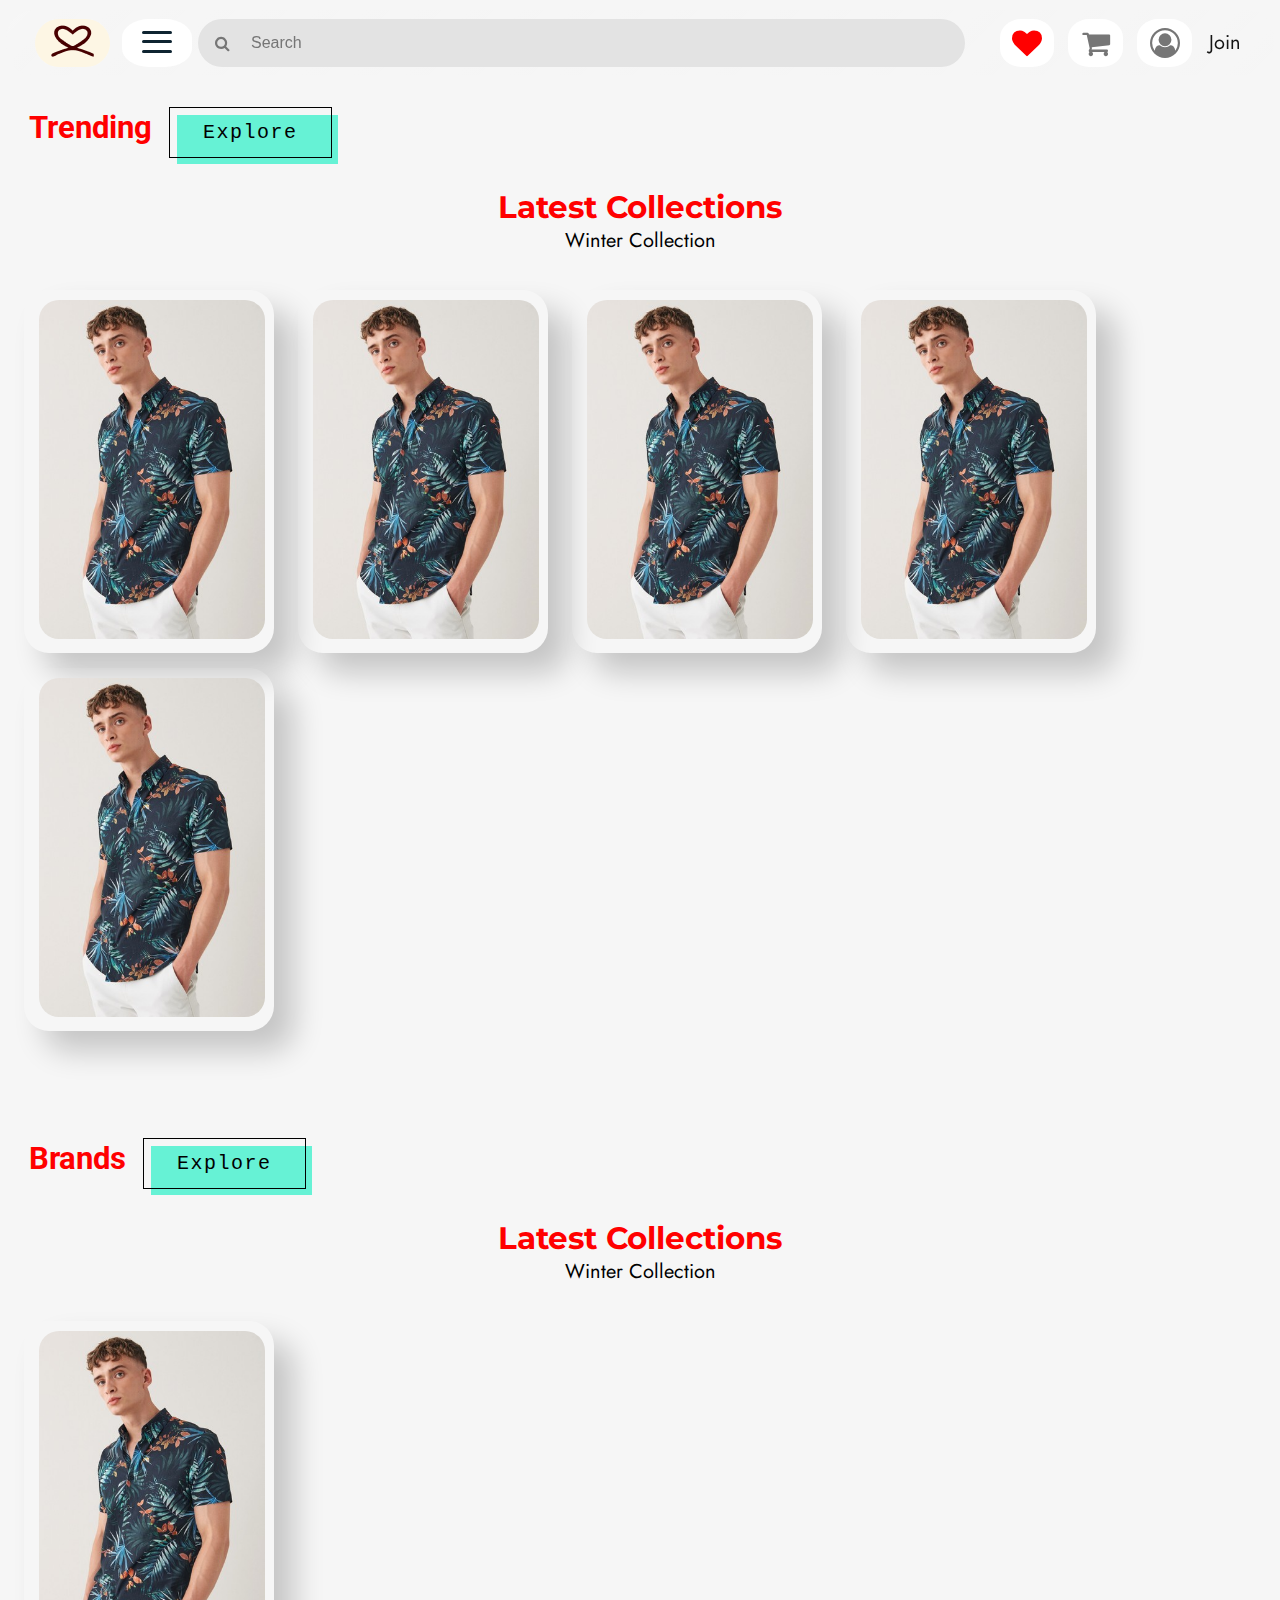
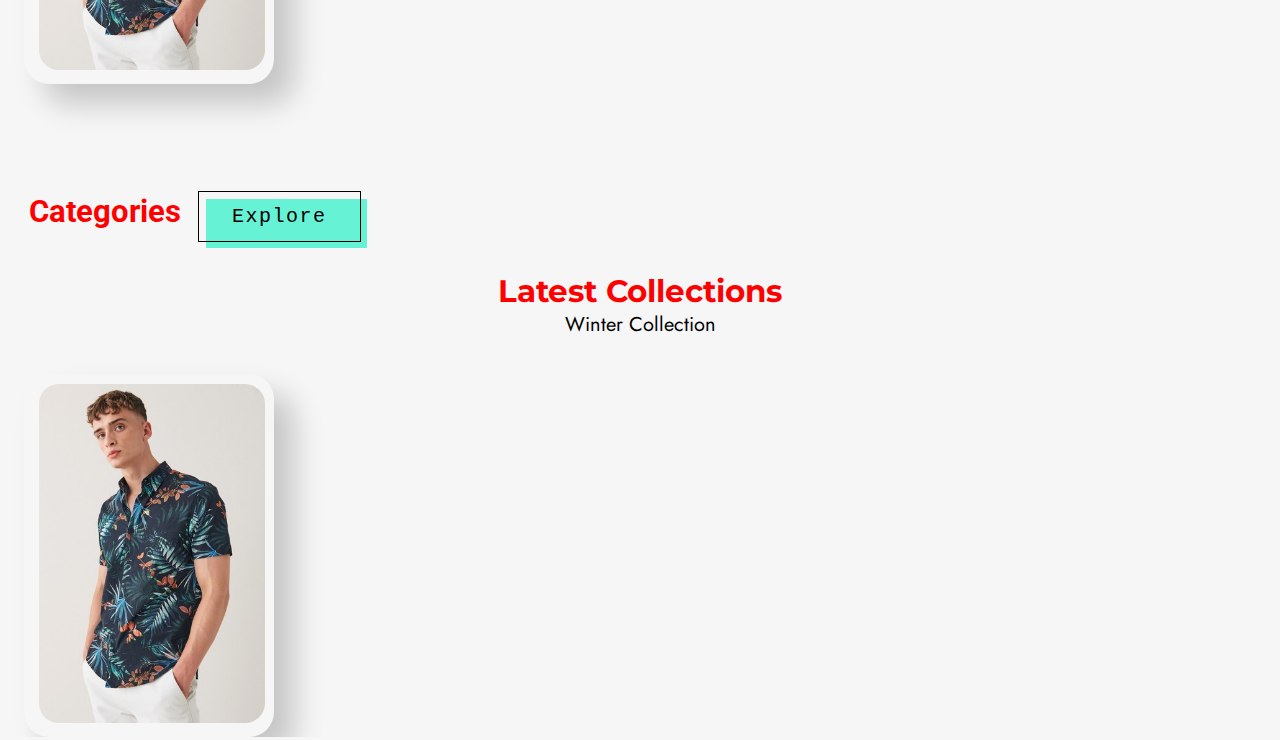
==== commit 764b92a6: "Update index.html" ====
--- a/index.html
+++ b/index.html
@@ -9,6 +9,7 @@
  <link rel="preconnect" href="https://fonts.gstatic.com" crossorigin>
 <link href="https://fonts.googleapis.com/css2?family=Jost:wght@300&family=Montserrat:ital,wght@1,100&family=Noto+Serif+JP:wght@200&family=Roboto:wght@300&display=swap" rel="stylesheet">
 <link href="https://fonts.googleapis.com/css2?family=Edu+SA+Beginner:wght@500&family=Edu+VIC+WA+NT+Beginner:wght@500&display=swap" rel="stylesheet">
+<link href="https://fonts.googleapis.com/css2?family=Poppins:wght@300&display=swap" rel="stylesheet">
  <!-- fonts -->
     <link rel="stylesheet" href="css/styles.css">
 
@@ -33,7 +34,9 @@
         <a href="#" class="items"><i class="fa fa-heart " style="font-size:30px;color:red"></i></a>
         <a href="#" class="items"><i class="fa fa-shopping-cart" style="font-size:30px;" aria-hidden="true"></i></a>
 
-        <a href="#" class="items"><i class="fa fa-user-circle-o" style="font-size:30px;" aria-hidden="true"></i></a>
+        <a href="signup.html" class="items"><i class="fa fa-user-circle-o" style="font-size:30px;" aria-hidden="true"></i></a>
+        <a href="#" class="itemsJoin"><p class="joinButton">Join</p></a>
+
       </div>
     </div>
 
--- a/css/styles.css
+++ b/css/styles.css
@@ -1,386 +1,403 @@
- * {
-  margin: 0 3px;
-  padding: 0;
-  box-sizing: border-box;
-  font-size: 1rem;
+* {
+ margin: 0 3px;
+ padding: 0;
+ box-sizing: border-box;
+ font-size: 1rem;
 }
 html::-webkit-scrollbar {
-    display: none;
+   display: none;
 }
 body {
-  background: #f6f6f6;
+ background: #f6f6f6;
 }
 * a {
-  text-decoration: none;
-  color: #151515;
+ text-decoration: none;
+ color: #151515;
+}
+header
+{
+  position: fixed;
+  top: 0;
+  left: 0;
+  width: 100%;
+  display: flex;
+  justify-content: space-between;
+  align-items: center;
+  transition: 0.6s;
+  z-index: 100000;
+}
+header.sticky
+{
 }
 .NavBar {
-  display: flex;
-  align-items: center;
-  justify-content: space-between;
-  background-color: #CCCCC6;
-  padding: 0.538rem;
-  border-radius: 27px;
-  margin-top: 10px;
-
-}
+ display: flex;
+ align-items: center;
+ justify-content: space-between;
+ background: linear-gradient(135deg, rgba(255, 255, 255, 0.1), rgba(255, 255, 255, 0));
+backdrop-filter: blur(10px);
+-webkit-backdrop-filter: blur(10px);
+ padding: 0.538rem;
+ border-radius: 27px;
+ margin-top: 10px;
+width: 99.1%;
+}
+
 /* hamburger icon */
 .NavBar .hamburger-lines {
-  display: block;
-  height: 22px;
-      width: 30px;
-      position: absolute;
-      top: 12px;
-      left: 104px;
-  z-index: 2;
-  display: flex;
-  flex-direction: column;
-  justify-content: space-between;
+ display: block;
+ height: 22px;
+     width: 30px;
+     position: absolute;
+     top: 12px;
+     left: 104px;
+ z-index: 2;
+ display: flex;
+ flex-direction: column;
+ justify-content: space-between;
 }
 
 .NavBar .hamburger-lines .line {
-  display: block;
-  height: 3px;
-  width: 100%;
-  border-radius: 10px;
-  background: #0e2431;
+ display: block;
+ height: 3px;
+ width: 100%;
+ border-radius: 10px;
+ background: #0e2431;
 }
 
 .NavBar .hamburger-lines .line1 {
-  transform-origin: 0% 0%;
-  transition: transform 0.4s ease-in-out;
+ transform-origin: 0% 0%;
+ transition: transform 0.4s ease-in-out;
 }
 
 .NavBar .hamburger-lines .line2 {
-  transition: transform 0.2s ease-in-out;
+ transition: transform 0.2s ease-in-out;
 }
 
 .NavBar .hamburger-lines .line3 {
-  transform-origin: 0% 100%;
-  transition: transform 0.4s ease-in-out;
+ transform-origin: 0% 100%;
+ transition: transform 0.4s ease-in-out;
 }
 /* hamburger icon */
 
 .left {
-  display: flex;
-  align-items: center;
-  width: 20%;
-  transform: translateX(14px);
+ display: flex;
+ align-items: center;
+ width: 20%;
+ transform: translateX(14px);
 }
 /* .left .logo {
-  border-radius: 50%;
-  width: 3rem;
-  height: 3rem;
-  display: flex;
-  align-items: center;
-  justify-content: center;
+ border-radius: 50%;
+ width: 3rem;
+ height: 3rem;
+ display: flex;
+ align-items: center;
+ justify-content: center;
 }
 .left .logo:hover {
-  background-color: #e5e5e5;
+ background-color: #e5e5e5;
 }
 .left .logo i {
-  color: #e60022;
-  font-size: 24px;
+ color: #e60022;
+ font-size: 24px;
 } */
 
 .left .homeDiv {
 font-weight: bolder;
-  height: 3rem;
-  color: #fff;
-  padding: 0.5rem;
-  background-color: #fff;
-  display: flex;
-  align-items: center;
-  justify-content: center;
-  border-radius: 1.563rem;
+ height: 3rem;
+ color: #fff;
+ padding: 0.5rem;
+ background-color: #fff;
+ display: flex;
+ align-items: center;
+ justify-content: center;
+ border-radius: 1.563rem;
 }
 .left .logo{
 background-color: #FDF6E4;
 }
 .left .homeDiv .home .MannText{
-  color: red;
-  font-size: 22px;
+ color: red;
+ font-size: 22px;
 }
 .avatar {
-  width: 3rem;
-  height: 3rem;
-  border-radius: 50%;
-  display: flex;
-  align-items: center;
-  justify-content: center;
+ width: 3rem;
+ height: 3rem;
+ border-radius: 50%;
+ display: flex;
+ align-items: center;
+ justify-content: center;
 }
 .avatar .img {
-  height: 2rem;
-  width: 2rem;
-  position: relative;
-  border-radius: 50%;
-  overflow: hidden;
+ height: 2rem;
+ width: 2rem;
+ position: relative;
+ border-radius: 50%;
+ overflow: hidden;
 }
 .avatar .img img {
-  position: absolute;
-  object-fit: cover;
-  width: 100%;
-  height: 100%;
+ position: absolute;
+ object-fit: cover;
+ width: 100%;
+ height: 100%;
 }
 .search {
-  width: 71%;
-  display: flex;
-  justify-content: center;
-  align-items: center;
-  height: 3rem;
-  border-radius: 25px;
-  overflow: hidden;
-  background: #e3e3e3;
-    transform: translateX(-42px);
+ width: 71%;
+ display: flex;
+ justify-content: center;
+ align-items: center;
+ height: 3rem;
+ border-radius: 25px;
+ overflow: hidden;
+ background: #e3e3e3;
+   transform: translateX(-42px);
 }
 .search:hover {
-  background: #c9c9c9;
+ background: #c9c9c9;
 }
 .search i {
-  width: 3rem;
-  height: 3rem;
-  display: flex;
-  align-items: center;
-  justify-content: center;
-  color: #767676;
+ width: 3rem;
+ height: 3rem;
+ display: flex;
+ align-items: center;
+ justify-content: center;
+ color: #767676;
 
 }
 .search input {
-  width: 100%;
-  border: none;
-  background: none;
-  outline: none;
-  padding-right: 1rem;
+ width: 100%;
+ border: none;
+ background: none;
+ outline: none;
+ padding-right: 1rem;
 
 }
 }
 .search input::placeholder {
-  color: #767676;
-  font-size: 1rem;
+ color: #767676;
+ font-size: 1rem;
 }
 .right {
-  width: 20%;
-  display: flex;
-  align-items: center;
-  transform: translateX(-16px);
+ width: 20%;
+ display: flex;
+ align-items: center;
+ transform: translateX(-16px);
 }
 .items {
-  background-color: #fff;
-  border-radius: 39%;
-  width: 4.4rem;
-  height: 3rem;
-  display: flex;
-  align-items: center;
-  justify-content: center;
-      margin-right: 11px;
+ background-color: #fff;
+ border-radius: 39%;
+ width: 4.4rem;
+ height: 3rem;
+ display: flex;
+ align-items: center;
+ justify-content: center;
+     margin-right: 11px;
 }
 .items:hover {
-  background: #e5e5e5;
+ background: #e5e5e5;
 }
 .items i {
-  font-size: 1rem;
-  color: #767676;
+ font-size: 1rem;
+ color: #767676;
 }
 /* Treanding section */
 .title{
-  margin: 20px;
+ margin: 20px;
+ margin-top: 97px;
 }
 
 h2{
-  font-size: 31px;
-  color: red;
-  font-family: 'Montserrat', sans-serif;
+ font-size: 31px;
+ color: red;
+ font-family: 'Montserrat', sans-serif;
 }
 p{
-  font-family: 'Jost', sans-serif;
-  font-size: 20px;
+ font-family: 'Jost', sans-serif;
+ font-size: 20px;
 }
 
 .tren{
-  display: inline-block;
+ display: inline-block;
 font-family: 'Roboto', sans-serif;
 }
 .buttonn {
-  margin: 10px;
-  font-family: inherit;
+ margin: 10px;
+ font-family: inherit;
 }
 .slide {
-  letter-spacing: 1.5px;
-  padding: 13px 30px 13px;
-  outline: 0;
-  border: 1px solid black;
-  cursor: pointer;
-  position: relative;
-  background-color: rgba(0, 0, 0, 0);
+ letter-spacing: 1.5px;
+ padding: 13px 30px 13px;
+ outline: 0;
+ border: 1px solid black;
+ cursor: pointer;
+ position: relative;
+ background-color: rgba(0, 0, 0, 0);
 }
 .slide .ExploreFont{
-  font-size: 20px;
-  font-family: "Roboto Mono", monospace;
+ font-size: 20px;
+ font-family: "Roboto Mono", monospace;
 
 }
 
 .slide i {
-  opacity: 0;
-  font-size: 13px;
-  transition: 0.2s;
-  position: absolute;
-  right: 10px;
-  top: 21px;
-  transition: transform 1;
+ opacity: 0;
+ font-size: 13px;
+ transition: 0.2s;
+ position: absolute;
+ right: 10px;
+ top: 21px;
+ transition: transform 1;
 }
 
 .slide div {
-  transition: transform 0.8s;
+ transition: transform 0.8s;
 }
 
 .slide:hover div {
-  transform: translateX(-6px);
+ transform: translateX(-6px);
 }
 
 .slide::after {
-  content: "";
-  background-color: #66f2d5;
-  width: 100%;
-  z-index: -1;
-  position: absolute;
-  height: 100%;
-  top: 7px;
-  left: 7px;
+ content: "";
+ background-color: #66f2d5;
+ width: 100%;
+ z-index: -1;
+ position: absolute;
+ height: 100%;
+ top: 7px;
+ left: 7px;
 }
 
 .slide:hover i {
-  opacity: 1;
-  transform: translateX(-6px);
+ opacity: 1;
+ transform: translateX(-6px);
 }
 /* Treanding section */
 
 /* products css */
 #iteam1{
-  text-align: center;
+ text-align: center;
 }
 #iteam1 .products-container{
-  display: flex;
-  flex-wrap: wrap;
-  /* justify-content: space-between; */
-  padding-top: 20px;
-  position: relative;
+ display: flex;
+ flex-wrap: wrap;
+ /* justify-content: space-between; */
+ padding-top: 20px;
+ position: relative;
 
 }
 #iteam1 .products{
-  width: 23%;
-  max-width: 250px;
-  padding: 10px 12px;
-  border: 1px solid #cce&d0;
-  border-radius: 25px;
+ width: 23%;
+ max-width: 250px;
+ padding: 10px 12px;
+ border: 1px solid #cce&d0;
+ border-radius: 25px;
 cursor: pointer;
 box-shadow: 20px 20px 30px rgba(0,0,0,0.2);
 transition: 0.2s ease;
 margin : 15px 12px 0 12px;
-  overflow: hidden;
+ overflow: hidden;
 position: relative;
 }
 #iteam1 .products:hover{
-  box-shadow: 20px 20px 30px rgba(0,0,0,0.6);
+ box-shadow: 20px 20px 30px rgba(0,0,0,0.6);
 
 }
 #iteam1 .products img{
-  width: 100%;
-  border-radius: 20px;
+ width: 100%;
+ border-radius: 20px;
 }
 /* #iteam1 .products .information{
 text-align: left;
 padding: 10px 0;
 opacity: 0;
-
 }
 #iteam1 .products .information:hover{
-  opacity: 1;
-}
-
+ opacity: 1;
+}
 #iteam1 .products .information i{
-  font-size: 12px;
-  color: rgb(243,181,25);
+ font-size: 12px;
+ color: rgb(243,181,25);
 }
 #iteam1 .products .information h4{
-  padding-top: 7px;
-  color: #D2042D;
-  font-size: 15px;
-  font-weight: 700;
+ padding-top: 7px;
+ color: #D2042D;
+ font-size: 15px;
+ font-weight: 700;
 } */
 
 #iteam1 .products .content{
-  position: absolute;
-  width: 90.2%;
-  bottom: -50%;
-  background: #fff;
-  padding: 9px 5px 9px 5px;
-  transition: all 0.3s ease;
-  border-radius: 20px;
-  background: linear-gradient(135deg, rgba(255, 255, 255, 0.1), rgba(255, 255, 255, 0));
- backdrop-filter: blur(10px);
- -webkit-backdrop-filter: blur(10px);
+ position: absolute;
+ width: 90.2%;
+ bottom: -50%;
+ background: #fff;
+ padding: 9px 5px 9px 5px;
+ transition: all 0.3s ease;
  border-radius: 20px;
- border:1px solid rgba(255, 255, 255, 0.18);
- box-shadow: 0 8px 32px 0 rgba(0, 0, 0, 0.37);
+ background: linear-gradient(135deg, rgba(255, 255, 255, 0.1), rgba(255, 255, 255, 0));
+backdrop-filter: blur(10px);
+-webkit-backdrop-filter: blur(10px);
+border-radius: 20px;
+border:1px solid rgba(255, 255, 255, 0.18);
+box-shadow: 0 8px 32px 0 rgba(0, 0, 0, 0.37);
 }
 #iteam1 .products:hover .content{
-  bottom: 13px;
+ bottom: 13px;
 }
 .products .content .row,
 .content .buttons{
-  display: flex;
-  justify-content: space-between;
+ display: flex;
+ justify-content: space-between;
 }
 .content .row .details span{
-  font-size: 22px;
-  font-weight: 500;
-  font-family: 'Edu SA Beginner', cursive;
+ font-size: 22px;
+ font-weight: 500;
+ font-family: 'Edu SA Beginner', cursive;
 }
 .content .row .details p{
-  color: #333;
-  font-size: 17px;
-  font-weight: 400;
-  font-family: 'Edu VIC WA NT Beginner', cursive;
+ color: #333;
+ font-size: 17px;
+ font-weight: 400;
+ font-family: 'Edu VIC WA NT Beginner', cursive;
 
 }
 .content .row .price{
-  color: #ff7979;
-  font-size: 25px;
-  font-weight: 600;
+ color: #ff7979;
+ font-size: 25px;
+ font-weight: 600;
 }
 .content .buttons{
-  margin-top: 20px;
-  justify-content: center;
+ margin-top: 20px;
+ justify-content: center;
 }
 .content .buttons button{
-  width: 55%;
-  padding: 5px 0;
-  outline: none;
-  cursor: pointer;
-  font-size: 16px;
-  font-weight: 500;
-  border-radius: 3px;
-  border: 2px solid #ff7979;
-  text-transform: uppercase;
-  transition: all 0.3s ease;
+ width: 55%;
+ padding: 5px 0;
+ outline: none;
+ cursor: pointer;
+ font-size: 16px;
+ font-weight: 500;
+ border-radius: 3px;
+ border: 2px solid #ff7979;
+ text-transform: uppercase;
+ transition: all 0.3s ease;
 }
 .buttons button:first-child{
-  color: #ff7979;
-  margin-right: 10px;
-  background: #fff;
+ color: #ff7979;
+ margin-right: 10px;
+ background: #fff;
 }
 button:first-child:hover{
-  color: #fff;
-  background: #ff7979;
+ color: #fff;
+ background: #ff7979;
 }
 .buttons button:last-child{
-  color: #fff;
-  margin-left: 10px;
-  background: #ff7979;
+ color: #fff;
+ margin-left: 10px;
+ background: #ff7979;
 }
 button:last-child:hover{
-  background: #ff6666;
-  border-color: #ff6666;
+ background: #ff6666;
+ border-color: #ff6666;
 }
 
 
@@ -398,37 +415,37 @@
 
 
 .rightElementsOfProduct{
-  position: absolute;
-  top: 10px;
-  right: 10px;
+ position: absolute;
+ top: 10px;
+ right: 10px;
 }
 .rightElementsOfProduct li{
-  position: relative;
-  list-style: none;
-  width: 40px;
-  height: 40px;
-  background: #fff;
-  display: flex;
-  justify-content: center;
-  align-items: center;
-  margin: 4px;
-  cursor: pointer;
+ position: relative;
+ list-style: none;
+ width: 40px;
+ height: 40px;
+ background: #fff;
+ display: flex;
+ justify-content: center;
+ align-items: center;
+ margin: 4px;
+ cursor: pointer;
 opacity: 0;
 transition: .1s;
 border-radius: 50%;
 }
 .rightElementsOfProduct li:nth-child(2){
-  transition-delay: 0.05s;
+ transition-delay: 0.05s;
 }
 .rightElementsOfProduct li:nth-child(3){
-  transition-delay: 0.1s;
+ transition-delay: 0.1s;
 }
 .products:hover .rightElementsOfProduct li{
-  opacity: 1;
+ opacity: 1;
 }
 .rightElementsOfProduct li:hover{
-  background: #ff2020;
-  color: #fff;
+ background: #ff2020;
+ color: #fff;
 }
 /*  */
 /* products css */
@@ -436,47 +453,46 @@
 
 
 /* .items-down {
-  border-radius: 30%;
+ border-radius: 30%;
 width: 3rem;
 height: 2.8rem;
-  display: flex;
-  align-items: center;
-  justify-content: center;
-  padding: 0.3rem;
+ display: flex;
+ align-items: center;
+ justify-content: center;
+ padding: 0.3rem;
 }
 .items-down:hover {
-  background: #e5e5e5;
+ background: #e5e5e5;
 } */
 
 
 
 /* .rightElementsOfProduct li span{
-  position: absolute;
-  right: 50px;top: 22px;
-  transform: translateY(-50%) translateX(-20px);
-  white-space: nowrap;
-  padding: 4px 60px;
-  background-color: #fff;
-  color: #333;
-  font-weight: 500;
-  font-size: 12px;
-  border-radius: 4px;
-  pointer-events: none;
-  opacity: 0;
-  transition: 0.4s;
+ position: absolute;
+ right: 50px;top: 22px;
+ transform: translateY(-50%) translateX(-20px);
+ white-space: nowrap;
+ padding: 4px 60px;
+ background-color: #fff;
+ color: #333;
+ font-weight: 500;
+ font-size: 12px;
+ border-radius: 4px;
+ pointer-events: none;
+ opacity: 0;
+ transition: 0.4s;
 }
 .rightElementsOfProduct li:hover span{
-  transform: translateY(-50%) translateX(0px);
-  opacity: 1;
+ transform: translateY(-50%) translateX(0px);
+ opacity: 1;
 }
 .rightElementsOfProduct li span::before{
-  content: "";
-  position: absolute;
-  top: 50%;
-  right: -4px;
-  width: 8px;
-  height: 8px;
-  background: #fff;
-  transform: translateY(-50%) rotate(45deg);
-
+ content: "";
+ position: absolute;
+ top: 50%;
+ right: -4px;
+ width: 8px;
+ height: 8px;
+ background: #fff;
+ transform: translateY(-50%) rotate(45deg);
 } */
